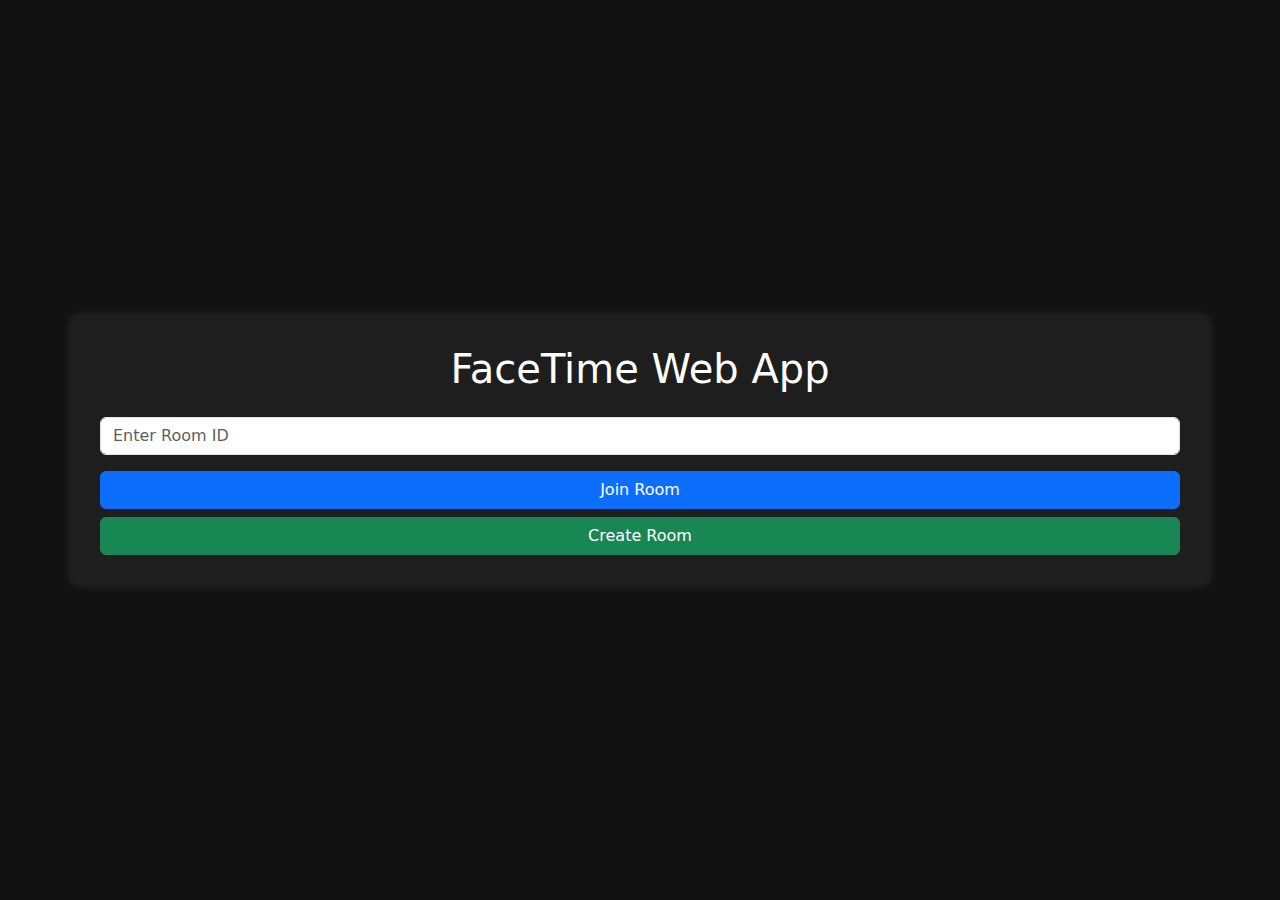
==== templates/index.html @ b3256b38 "repository initialization" ====
<!DOCTYPE html>
<html lang="en">
<head>
    <meta charset="UTF-8">
    <meta name="viewport" content="width=device-width, initial-scale=1.0">
    <link href="https://cdn.jsdelivr.net/npm/bootstrap@5.3.3/dist/css/bootstrap.min.css" rel="stylesheet">
    <title>Join or Create Room</title>
</head>
<body class="d-flex align-items-center justify-content-center vh-100">
    <div class="container text-center">
        <h1 class="mb-4">FaceTime Web App</h1>
        <input type="text" id="roomInput" class="form-control mb-3" placeholder="Enter Room ID">
        <button id="joinButton" class="btn btn-primary">Join Room</button>
        <button id="createButton" class="btn btn-success mt-2">Create Room</button>
    </div>
    <script>
        // Dynamically generate the style source URL
        const stylesUrl = `${window.location.origin}/static/css/index.css`;
        const styles = document.createElement("link");
        styles.rel = "stylesheet"
        styles.href = stylesUrl;
        styles.async = true;
        document.head.appendChild(styles);
        console.log("Loaded styles:", stylesUrl);

        // Dynamically generate the script source URL
        const scriptUrl = `${window.location.origin}/static/js/index.js`;
        const script = document.createElement("script");
        script.src = scriptUrl;
        script.async = true;
        document.body.appendChild(script);
        console.log("Loaded script:", scriptUrl);
    </script>
</body>
</html>
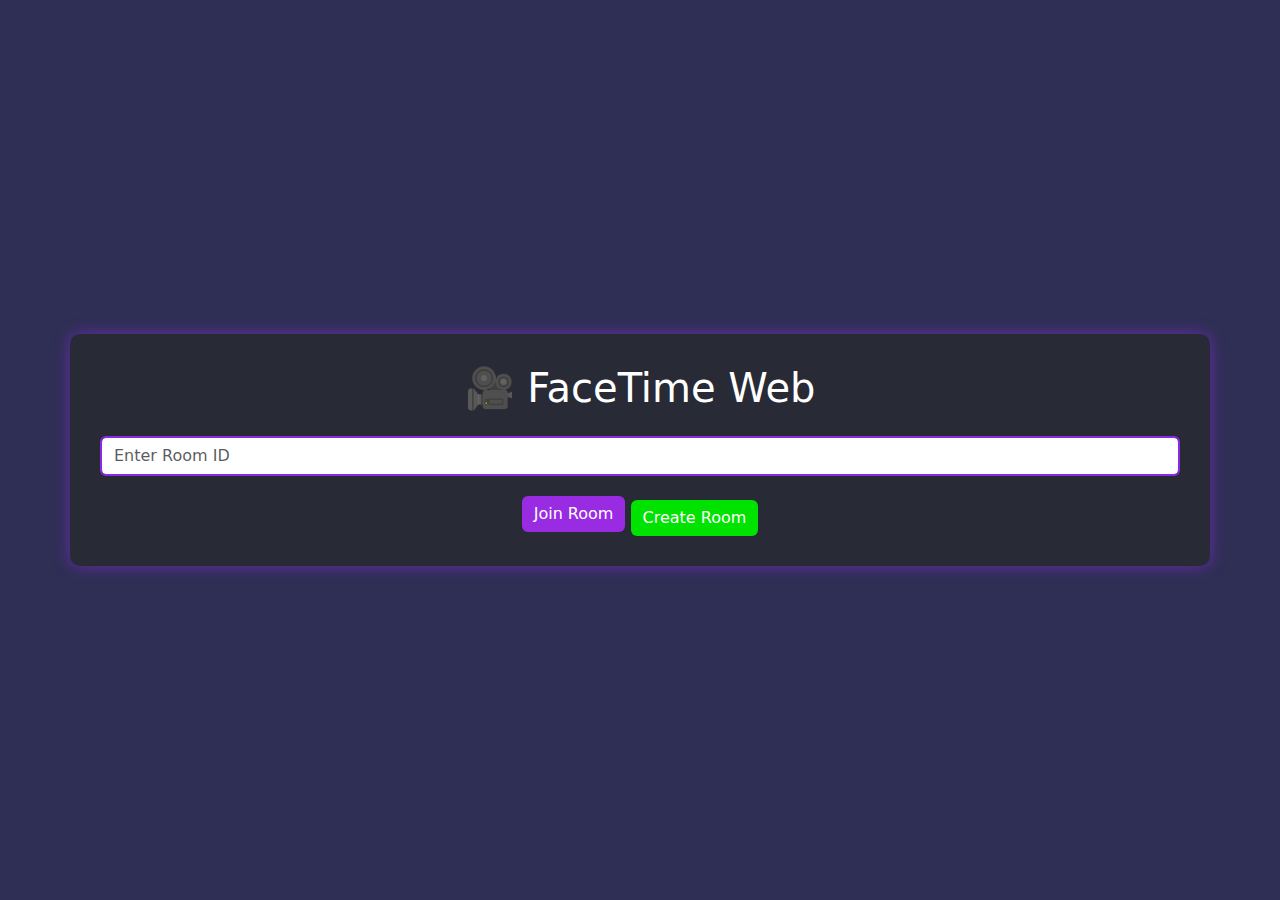
==== commit 96bd6602: "styles and images updated" ====
--- a/templates/index.html
+++ b/templates/index.html
@@ -1,3 +1,4 @@
+<!-- index.html -->
 <!DOCTYPE html>
 <html lang="en">
 <head>
@@ -8,10 +9,10 @@
 </head>
 <body class="d-flex align-items-center justify-content-center vh-100">
     <div class="container text-center">
-        <h1 class="mb-4">FaceTime Web App</h1>
+        <h1 class="mb-4">🎥 FaceTime Web</h1>
         <input type="text" id="roomInput" class="form-control mb-3" placeholder="Enter Room ID">
-        <button id="joinButton" class="btn btn-primary">Join Room</button>
-        <button id="createButton" class="btn btn-success mt-2">Create Room</button>
+        <button id="joinButton" class="btn btn-primary btn-custom">Join Room</button>
+        <button id="createButton" class="btn btn-success btn-custom mt-2">Create Room</button>
     </div>
     <script>
         // Dynamically generate the style source URL
